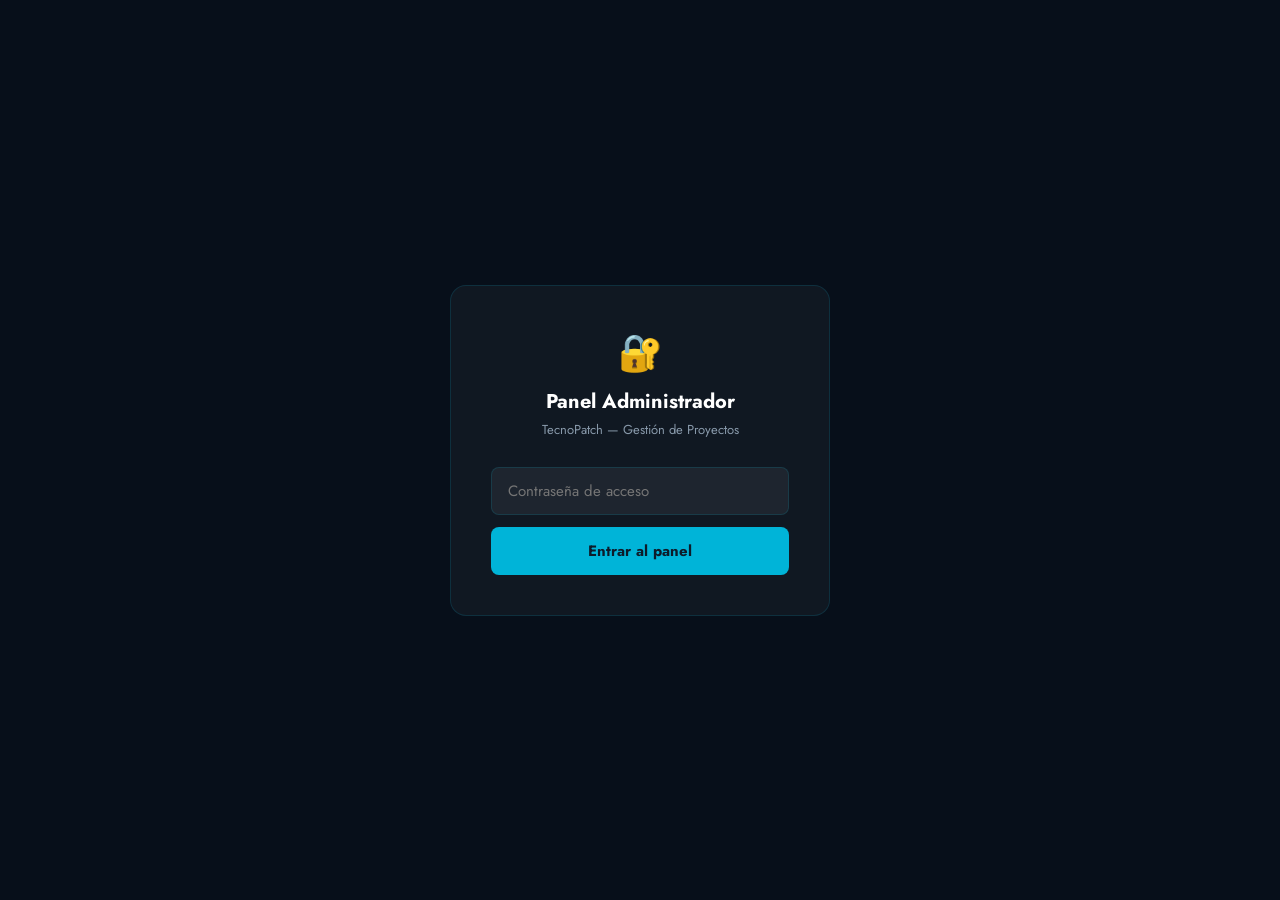
==== admin-proyectos.html @ 9585501c "Actualizacion general: cambios y nuevos archivos en el proyecto" ====
<!DOCTYPE html>
<html lang="es">
<head>
<meta charset="UTF-8">
<meta name="viewport" content="width=device-width, initial-scale=1.0">
<title>Admin Proyectos — TecnoPatch</title>
<link rel="preconnect" href="https://fonts.googleapis.com">
<link href="https://fonts.googleapis.com/css2?family=Jost:wght@300;400;500;600;700&display=swap" rel="stylesheet">
<style>
:root{--navy:#0D1B2A;--navy2:#070f1a;--cian:#00B4D8;--cianl:#90E0EF;--gold:#FFB703;--white:#fff;--muted:#8899aa;--border:rgba(0,180,216,0.15);--card:rgba(255,255,255,0.04);--red:#E63946;--green:#2DC653}
*,*::before,*::after{box-sizing:border-box;margin:0;padding:0}
body{font-family:'Jost',sans-serif;background:var(--navy);color:var(--white);min-height:100vh}
#login-screen{position:fixed;inset:0;z-index:1000;background:var(--navy2);display:flex;align-items:center;justify-content:center}
.login-box{width:100%;max-width:380px;padding:40px;background:var(--card);border:1px solid var(--border);border-radius:16px;text-align:center}
.login-logo{font-size:36px;margin-bottom:8px}
.login-title{font-size:20px;font-weight:700;margin-bottom:4px}
.login-sub{font-size:13px;color:var(--muted);margin-bottom:28px}
.login-input{width:100%;padding:12px 16px;border-radius:8px;background:rgba(255,255,255,0.06);border:1px solid var(--border);color:var(--white);font-size:15px;font-family:'Jost',sans-serif;outline:none;transition:border-color .2s;margin-bottom:12px}
.login-input:focus{border-color:var(--cian)}
.login-btn{width:100%;padding:13px;border-radius:8px;background:var(--cian);color:var(--navy);font-size:15px;font-weight:700;font-family:'Jost',sans-serif;border:none;cursor:pointer;transition:all .2s}
.login-btn:hover{background:var(--cianl)}
.login-error{font-size:12px;color:var(--red);margin-top:8px;display:none}
.admin-header{position:sticky;top:0;z-index:100;display:flex;align-items:center;justify-content:space-between;padding:0 24px;height:60px;background:rgba(13,27,42,0.97);backdrop-filter:blur(20px);border-bottom:1px solid var(--border)}
.admin-logo{display:flex;align-items:center;gap:10px;font-size:15px;font-weight:700}
.admin-badge{padding:3px 10px;border-radius:100px;background:rgba(255,183,3,0.15);border:1px solid rgba(255,183,3,0.3);color:var(--gold);font-size:11px;font-weight:700;letter-spacing:.06em}
.hdr-right{display:flex;align-items:center;gap:10px}
.view-link{display:inline-flex;align-items:center;gap:6px;font-size:13px;color:var(--cian);text-decoration:none;border:1px solid var(--border);padding:7px 14px;border-radius:8px;transition:all .2s}
.view-link:hover{background:rgba(0,180,216,0.08)}
.admin-logout{padding:7px 16px;border-radius:8px;border:1px solid var(--border);background:transparent;color:var(--muted);font-size:13px;font-family:'Jost',sans-serif;cursor:pointer;transition:all .2s}
.admin-logout:hover{border-color:var(--red);color:var(--red)}
.admin-main{max-width:1080px;margin:0 auto;padding:32px 24px}
.tabs{display:flex;gap:4px;margin-bottom:32px;border-bottom:1px solid var(--border);padding-bottom:0}
.tab-btn{padding:10px 22px;border-radius:8px 8px 0 0;border:none;background:transparent;color:var(--muted);font-size:14px;font-weight:500;font-family:'Jost',sans-serif;cursor:pointer;transition:all .2s;border-bottom:2px solid transparent;margin-bottom:-1px}
.tab-btn.active{color:var(--cian);border-bottom-color:var(--cian);background:rgba(0,180,216,0.05)}
.tab-btn:hover:not(.active){color:var(--white)}
.tab-panel{display:none}
.tab-panel.active{display:block}
.sec-title{font-size:11px;font-weight:700;text-transform:uppercase;letter-spacing:.12em;color:var(--cian);display:flex;align-items:center;gap:8px;margin-bottom:16px}
.sec-title::after{content:'';flex:1;height:1px;background:var(--border)}
.form-grid{display:grid;grid-template-columns:1fr 1fr;gap:14px;margin-bottom:20px}
.form-group{display:flex;flex-direction:column;gap:6px}
.form-group.full{grid-column:span 2}
.form-label{font-size:12px;color:var(--muted);font-weight:600;text-transform:uppercase;letter-spacing:.06em}
.form-input,.form-select,.form-textarea{padding:10px 14px;border-radius:8px;background:rgba(255,255,255,0.06);border:1px solid var(--border);color:var(--white);font-size:14px;font-family:'Jost',sans-serif;outline:none;transition:border-color .2s;width:100%}
.form-input:focus,.form-select:focus,.form-textarea:focus{border-color:var(--cian)}
.form-select option{background:var(--navy);color:var(--white)}
.form-textarea{resize:vertical;min-height:80px}
.emoji-picker{display:flex;flex-wrap:wrap;gap:6px;margin-top:4px}
.emoji-opt{width:36px;height:36px;border-radius:8px;border:1px solid var(--border);background:transparent;font-size:18px;cursor:pointer;display:flex;align-items:center;justify-content:center;transition:all .2s}
.emoji-opt:hover,.emoji-opt.selected{border-color:var(--cian);background:rgba(0,180,216,0.1)}
.logo-dropzone{border:2px dashed var(--border);border-radius:12px;padding:20px;text-align:center;cursor:pointer;transition:all .2s;min-height:100px;display:flex;align-items:center;justify-content:center;flex-direction:column;gap:8px}
.logo-dropzone:hover,.logo-dropzone.dragover{border-color:var(--cian);background:rgba(0,180,216,0.05)}
.logo-dropzone img{max-height:60px;max-width:120px;object-fit:contain;border-radius:6px}
.logo-preview-name{font-size:12px;color:var(--muted)}
.photos-dropzone{border:2px dashed var(--border);border-radius:12px;padding:36px 24px;text-align:center;cursor:pointer;transition:all .2s;margin-bottom:16px}
.photos-dropzone:hover,.photos-dropzone.dragover{border-color:var(--cian);background:rgba(0,180,216,0.05)}
.dz-icon{font-size:36px;margin-bottom:10px}
.dz-title{font-size:15px;font-weight:600;margin-bottom:4px}
.dz-sub{font-size:13px;color:var(--muted)}
.dz-btn{display:inline-block;margin-top:12px;padding:8px 20px;border-radius:8px;background:var(--cian);color:var(--navy);font-weight:700;font-size:13px}
.proj-selector{display:grid;grid-template-columns:repeat(auto-fill,minmax(240px,1fr));gap:10px;margin-bottom:24px}
.proj-sel-card{padding:14px 16px;border-radius:10px;background:var(--card);border:1px solid var(--border);display:flex;align-items:center;gap:12px;cursor:pointer;transition:all .2s}
.proj-sel-card:hover{border-color:var(--cian);background:rgba(0,180,216,0.05)}
.proj-sel-card.selected{border-color:var(--cian);background:rgba(0,180,216,0.1)}
.proj-sel-icon{width:36px;height:36px;border-radius:8px;display:flex;align-items:center;justify-content:center;font-size:18px;background:rgba(0,180,216,0.1);flex-shrink:0}
.proj-sel-info{flex:1;min-width:0}
.proj-sel-name{font-size:13px;font-weight:600;white-space:nowrap;overflow:hidden;text-overflow:ellipsis}
.proj-sel-count{font-size:11px;color:var(--muted);margin-top:2px}
.proj-sel-check{width:20px;height:20px;border-radius:50%;border:2px solid var(--border);display:flex;align-items:center;justify-content:center;font-size:11px;color:transparent;transition:all .2s;flex-shrink:0}
.proj-sel-card.selected .proj-sel-check{border-color:var(--cian);background:var(--cian);color:var(--navy)}
.queue-grid{display:grid;grid-template-columns:repeat(auto-fill,minmax(140px,1fr));gap:10px;margin-bottom:16px}
.queue-item{position:relative;border-radius:8px;overflow:hidden;aspect-ratio:4/3;border:1px solid var(--border)}
.queue-item img{width:100%;height:100%;object-fit:cover;display:block}
.queue-rm{position:absolute;top:4px;right:4px;width:22px;height:22px;border-radius:50%;background:rgba(230,57,70,0.85);border:none;color:var(--white);font-size:14px;cursor:pointer;display:flex;align-items:center;justify-content:center;line-height:1}
.queue-cap{position:absolute;bottom:0;left:0;right:0;background:rgba(13,27,42,0.85);padding:4px 6px}
.queue-cap input{width:100%;background:transparent;border:none;color:var(--white);font-size:11px;font-family:'Jost',sans-serif;outline:none}
.action-bar{display:flex;align-items:center;gap:12px;flex-wrap:wrap;padding:14px 18px;border-radius:10px;background:rgba(0,180,216,0.05);border:1px solid var(--border);margin-bottom:32px}
.action-info{flex:1;font-size:13px;color:var(--muted)}
.action-info strong{color:var(--white)}
.btn-save{padding:10px 22px;border-radius:8px;background:var(--cian);color:var(--navy);font-weight:700;font-size:14px;font-family:'Jost',sans-serif;border:none;cursor:pointer;transition:all .2s;display:flex;align-items:center;gap:6px}
.btn-save:hover:not(:disabled){background:var(--cianl);transform:translateY(-1px)}
.btn-save:disabled{opacity:.45;cursor:not-allowed}
.btn-cancel{padding:10px 18px;border-radius:8px;border:1px solid var(--border);color:var(--muted);font-size:13px;font-family:'Jost',sans-serif;background:transparent;cursor:pointer;transition:all .2s}
.btn-cancel:hover{border-color:var(--red);color:var(--red)}
.proj-gallery-block{margin-bottom:40px;padding:20px;border-radius:12px;background:var(--card);border:1px solid var(--border)}
.pgh-header{display:flex;align-items:center;justify-content:space-between;margin-bottom:16px;gap:12px;flex-wrap:wrap}
.pgh-left{display:flex;align-items:center;gap:12px}
.pgh-logo{width:40px;height:40px;border-radius:8px;object-fit:contain;background:rgba(255,255,255,0.06);border:1px solid var(--border);padding:4px}
.pgh-icon{width:40px;height:40px;border-radius:8px;background:rgba(0,180,216,0.1);border:1px solid var(--border);display:flex;align-items:center;justify-content:center;font-size:20px}
.pgh-name{font-size:16px;font-weight:700}
.pgh-meta{font-size:12px;color:var(--muted);margin-top:2px}
.pgh-actions{display:flex;gap:8px;align-items:center}
.btn-del-proj{padding:6px 14px;border-radius:6px;border:1px solid rgba(230,57,70,0.3);background:rgba(230,57,70,0.1);color:#E63946;font-size:12px;cursor:pointer;font-family:'Jost',sans-serif}
/* ════════════════════════════════════════
   DRAG & DROP — SWAP REAL + BADGE NÚMERO
   FIX v2: event delegation + dataTransfer ID
════════════════════════════════════════ */
.pgh-grid{display:grid;grid-template-columns:repeat(auto-fill,minmax(160px,1fr));gap:8px}
.pgh-photo{position:relative;border-radius:8px;overflow:hidden;aspect-ratio:4/3;border:2px solid transparent;cursor:grab;transition:border-color .18s,box-shadow .18s,transform .18s,opacity .18s;background:rgba(0,0,0,0.2);user-select:none;-webkit-user-select:none}
.pgh-photo:active{cursor:grabbing}
.pgh-photo img{width:100%;height:100%;object-fit:cover;display:block;transition:transform .3s,filter .2s;pointer-events:none}
.pgh-photo:hover:not(.dragging) img{transform:scale(1.04)}
.pgh-photo.dragging{opacity:.2;border-color:var(--cian) !important;box-shadow:0 0 0 3px rgba(0,180,216,0.4);transform:scale(0.92) rotate(-1.5deg);cursor:grabbing;z-index:10}
.pgh-photo.swap-target{border-color:var(--gold) !important;box-shadow:0 0 0 3px rgba(255,183,3,0.55),0 8px 28px rgba(0,0,0,0.5);transform:scale(1.07);z-index:5}
.pgh-photo.swap-target img{filter:brightness(0.4)}
.pgh-photo.swap-target::after{content:'⇄';position:absolute;inset:0;display:flex;align-items:center;justify-content:center;font-size:2.4rem;font-weight:900;color:var(--gold);z-index:6;text-shadow:0 2px 10px rgba(0,0,0,0.95);pointer-events:none}
.pgh-order-badge{position:absolute;top:6px;left:6px;z-index:7;min-width:26px;height:26px;padding:0 7px;border-radius:7px;background:rgba(5,12,24,0.9);border:1.5px solid rgba(0,180,216,0.55);color:var(--cian);font-size:13px;font-weight:800;display:flex;align-items:center;justify-content:center;pointer-events:none;backdrop-filter:blur(6px);transition:background .15s,border-color .15s,color .15s,transform .15s}
.pgh-photo.swap-target .pgh-order-badge{background:rgba(255,183,3,0.25);border-color:var(--gold);color:var(--gold);transform:scale(1.15)}
.pgh-photo-overlay{position:absolute;inset:0;background:rgba(13,27,42,0.72);display:flex;align-items:center;justify-content:center;opacity:0;transition:opacity .2s;z-index:4}
.pgh-photo:hover:not(.dragging):not(.swap-target) .pgh-photo-overlay{opacity:1}
.btn-del-ph{padding:5px 12px;border-radius:6px;border:1px solid rgba(230,57,70,0.4);background:rgba(230,57,70,0.15);color:#E63946;font-size:12px;font-weight:600;cursor:pointer;font-family:'Jost',sans-serif}
.orden-save-bar{display:none;align-items:center;gap:10px;flex-wrap:wrap;margin-top:12px;padding:10px 16px;border-radius:9px;background:rgba(255,183,3,0.07);border:1px solid rgba(255,183,3,0.3);font-size:13px;color:var(--gold);animation:slideUp .25s ease}
@keyframes slideUp{from{opacity:0;transform:translateY(6px)}to{opacity:1;transform:none}}
.orden-save-bar.visible{display:flex}
.btn-guardar-orden{padding:7px 18px;border-radius:7px;background:var(--gold);color:var(--navy);font-weight:700;font-size:13px;font-family:'Jost',sans-serif;border:none;cursor:pointer;transition:all .2s;display:flex;align-items:center;gap:6px;white-space:nowrap}
.btn-guardar-orden:hover:not(:disabled){background:#e0a800;transform:translateY(-1px);box-shadow:0 4px 14px rgba(255,183,3,0.35)}
.btn-guardar-orden:disabled{opacity:.5;cursor:not-allowed}
.btn-descartar-orden{padding:7px 14px;border-radius:7px;border:1px solid rgba(255,183,3,0.3);background:transparent;color:var(--gold);font-size:12px;font-family:'Jost',sans-serif;cursor:pointer;transition:all .2s;white-space:nowrap}
.btn-descartar-orden:hover{border-color:var(--gold);background:rgba(255,183,3,0.08)}
.pgh-empty{font-size:13px;color:var(--muted);padding:20px;text-align:center;border:1px dashed var(--border);border-radius:8px}
.btn-new-proj{display:flex;align-items:center;gap:8px;padding:10px 20px;border-radius:8px;border:1px dashed var(--border);background:transparent;color:var(--muted);font-size:13px;font-family:'Jost',sans-serif;cursor:pointer;transition:all .2s;margin-bottom:24px}
.btn-new-proj:hover{border-color:var(--cian);color:var(--cian)}
.loading-mini{display:inline-block;width:16px;height:16px;border:2px solid rgba(255,255,255,0.3);border-top-color:var(--navy);border-radius:50%;animation:spin 0.8s linear infinite}
@keyframes spin{to{transform:rotate(360deg)}}
.toast{position:fixed;bottom:24px;right:24px;z-index:999;padding:12px 20px;border-radius:10px;font-size:14px;font-weight:600;background:var(--green);color:var(--navy);transform:translateY(80px);opacity:0;transition:all .3s;pointer-events:none}
.toast.show{transform:translateY(0);opacity:1}
.toast.error{background:var(--red);color:var(--white)}
.upload-progress{margin-top:8px;display:none}
.progress-bar{height:4px;border-radius:2px;background:var(--border);overflow:hidden;margin-bottom:4px}
.progress-fill{height:100%;background:var(--cian);border-radius:2px;transition:width .3s}
.progress-label{font-size:11px;color:var(--muted)}
@media(max-width:768px){.admin-main{padding:20px 16px}.form-grid{grid-template-columns:1fr}.form-group.full{grid-column:span 1}.pgh-grid{grid-template-columns:repeat(auto-fill,minmax(130px,1fr))}}
body,
button,
input,
textarea,
select,
.login-input,
.login-btn,
.admin-logout,
.tab-btn,
.form-input,
.form-select,
.form-textarea,
.queue-cap input,
.btn-save,
.btn-cancel,
.btn-del-proj,
.btn-del-ph,
.btn-guardar-orden,
.btn-descartar-orden,
.btn-new-proj {
  font-family:'Jost',sans-serif;
}
</style>
</head>
<body>

<div id="login-screen">
  <div class="login-box">
    <div class="login-logo">🔐</div>
    <div class="login-title">Panel Administrador</div>
    <div class="login-sub">TecnoPatch — Gestión de Proyectos</div>
    <input type="password" class="login-input" id="pwd-input" placeholder="Contraseña de acceso" autocomplete="off">
    <button class="login-btn" onclick="checkLogin()">Entrar al panel</button>
    <div class="login-error" id="login-error">Contraseña incorrecta</div>
  </div>
</div>

<header class="admin-header" id="admin-header" style="display:none">
  <div class="admin-logo">
    <span>⚙️</span><span>Admin TecnoPatch</span>
    <span class="admin-badge">PRIVADO</span>
  </div>
  <div class="hdr-right">
    <a href="proyectos.html" target="_blank" class="view-link">
      <svg width="13" height="13" viewBox="0 0 24 24" fill="none" stroke="currentColor" stroke-width="2"><path d="M18 13v6a2 2 0 01-2 2H5a2 2 0 01-2-2V8a2 2 0 012-2h6"/><polyline points="15 3 21 3 21 9"/><line x1="10" y1="14" x2="21" y2="3"/></svg>
      Ver página pública
    </a>
    <button class="admin-logout" onclick="logout()">Salir</button>
  </div>
</header>

<main class="admin-main" id="admin-main" style="display:none">
  <div class="tabs">
    <button class="tab-btn active" onclick="switchTab('subir')">📸 Subir fotos</button>
    <button class="tab-btn" onclick="switchTab('proyectos')">🏗️ Gestionar proyectos</button>
    <button class="tab-btn" onclick="switchTab('nuevo')">➕ Nuevo proyecto</button>
  </div>

  <div class="tab-panel active" id="tab-subir">
    <div class="sec-title">1 — Selecciona el proyecto</div>
    <div class="proj-selector" id="proj-selector-upload"></div>
    <div class="sec-title">2 — Arrastra o selecciona las fotos</div>
    <div class="photos-dropzone" id="photos-dz" onclick="document.getElementById('photos-input').click()">
      <div class="dz-icon">📷</div>
      <div class="dz-title">Arrastra las fotos aquí</div>
      <div class="dz-sub">JPG, PNG, WEBP — puedes seleccionar varias a la vez</div>
      <span class="dz-btn">Seleccionar fotos</span>
    </div>
    <input type="file" id="photos-input" multiple accept="image/*" style="display:none">
    <div id="queue-wrap" style="display:none">
      <div class="sec-title">3 — Vista previa y captions (opcional)</div>
      <div class="queue-grid" id="queue-grid"></div>
      <div class="action-bar">
        <div class="action-info" id="action-info">Selecciona un proyecto arriba</div>
        <button class="btn-cancel" onclick="clearQueue()">Limpiar</button>
        <button class="btn-save" id="btn-upload" onclick="uploadPhotos()" disabled>
          <svg width="14" height="14" viewBox="0 0 24 24" fill="none" stroke="currentColor" stroke-width="2.5"><path d="M21 15v4a2 2 0 01-2 2H5a2 2 0 01-2-2v-4"/><polyline points="17 8 12 3 7 8"/><line x1="12" y1="3" x2="12" y2="15"/></svg>
          Subir al proyecto
        </button>
      </div>
      <div class="upload-progress" id="upload-progress">
        <div class="progress-bar"><div class="progress-fill" id="progress-fill" style="width:0%"></div></div>
        <div class="progress-label" id="progress-label">Subiendo...</div>
      </div>
    </div>
  </div>

  <div class="tab-panel" id="tab-proyectos">
    <div id="gallery-admin"><div style="color:var(--muted);text-align:center;padding:40px">Cargando proyectos...</div></div>
  </div>

  <div class="tab-panel" id="tab-nuevo">
    <div class="sec-title">Datos del proyecto</div>
    <div class="form-grid">
      <div class="form-group full">
        <label class="form-label">Nombre del proyecto *</label>
        <input type="text" class="form-input" id="np-name" placeholder="Ej: Corporativo Las Fuentes">
      </div>
      <div class="form-group">
        <label class="form-label">Ubicación</label>
        <input type="text" class="form-input" id="np-location" placeholder="Ej: Zapopan, Jalisco">
      </div>
      <div class="form-group">
        <label class="form-label">Tipo de servicio</label>
        <input type="text" class="form-input" id="np-type" placeholder="Ej: CCTV + Cableado Cat6">
      </div>
      <div class="form-group">
        <label class="form-label">Año</label>
        <input type="text" class="form-input" id="np-year" placeholder="2025">
      </div>
      <div class="form-group">
        <label class="form-label">Categoría (para filtros)</label>
        <select class="form-select" id="np-category">
          <option value="corporativo">Corporativo</option>
          <option value="residencial">Residencial</option>
          <option value="cctv">CCTV</option>
          <option value="cableado">Cableado</option>
          <option value="acceso">Control de Acceso</option>
          <option value="voip">Telefonía IP</option>
          <option value="wifi">WiFi / Redes</option>
        </select>
      </div>
      <div class="form-group full">
        <label class="form-label">Descripción</label>
        <textarea class="form-textarea" id="np-description" placeholder="Breve descripción del proyecto realizado..."></textarea>
      </div>
      <div class="form-group">
        <label class="form-label">Ícono (si no hay logo)</label>
        <div class="emoji-picker" id="emoji-picker">
          <button class="emoji-opt selected" data-emoji="🏢">🏢</button>
          <button class="emoji-opt" data-emoji="🏠">🏠</button>
          <button class="emoji-opt" data-emoji="🏭">🏭</button>
          <button class="emoji-opt" data-emoji="✈️">✈️</button>
          <button class="emoji-opt" data-emoji="🏥">🏥</button>
          <button class="emoji-opt" data-emoji="🏫">🏫</button>
          <button class="emoji-opt" data-emoji="🏪">🏪</button>
          <button class="emoji-opt" data-emoji="🏗️">🏗️</button>
          <button class="emoji-opt" data-emoji="🔒">🔒</button>
          <button class="emoji-opt" data-emoji="📡">📡</button>
          <button class="emoji-opt" data-emoji="🌐">🌐</button>
          <button class="emoji-opt" data-emoji="🚗">🚗</button>
        </div>
      </div>
      <div class="form-group">
        <label class="form-label">Logo del cliente</label>
        <div class="logo-dropzone" id="logo-dz" onclick="document.getElementById('logo-input').click()">
          <span style="font-size:24px">🖼️</span>
          <span style="font-size:13px;color:var(--muted)">Arrastra el logo o haz clic</span>
          <span style="font-size:11px;color:var(--muted)">PNG, JPG, SVG — fondo transparente ideal</span>
        </div>
        <input type="file" id="logo-input" accept="image/*" style="display:none">
      </div>
    </div>
    <div style="display:flex;gap:10px">
      <button class="btn-save" id="btn-create-proj" onclick="createProject()">
        <svg width="14" height="14" viewBox="0 0 24 24" fill="none" stroke="currentColor" stroke-width="2.5"><line x1="12" y1="5" x2="12" y2="19"/><line x1="5" y1="12" x2="19" y2="12"/></svg>
        Crear proyecto
      </button>
      <button class="btn-cancel" onclick="resetNewProjForm()">Limpiar</button>
    </div>
  </div>
</main>

<div class="toast" id="toast"></div>

<script>
const PASSWORD='TecnoPatch2026';
const SB_URL='https://lyfgbajkxzvhooerptcy.supabase.co';
const SB_KEY='eyJhbGciOiJIUzI1NiIsInR5cCI6IkpXVCJ9.eyJpc3MiOiJzdXBhYmFzZSIsInJlZiI6Imx5ZmdiYWpreHp2aG9vZXJwdGN5Iiwicm9sZSI6ImFub24iLCJpYXQiOjE3NzU1MTM2NDYsImV4cCI6MjA5MTA4OTY0Nn0.uiYkalrrxhfYT29jDFSiAKhUWiL-UwLelEkCbO05nmc';
const hdr={'apikey':SB_KEY,'Authorization':'Bearer '+SB_KEY,'Content-Type':'application/json'};

let projects=[],photos=[],queue=[],logoFile=null,selectedEmoji='🏢',selectedUploadProjId=null;

// ── LOGIN ────────────────────────────────────────────────────
window.checkLogin=function(){
  const v=document.getElementById('pwd-input').value;
  if(v===PASSWORD){sessionStorage.setItem('tp_admin','1');showAdmin();}
  else{document.getElementById('login-error').style.display='block';document.getElementById('pwd-input').value='';document.getElementById('pwd-input').focus();}
};
document.getElementById('pwd-input').addEventListener('keydown',e=>{if(e.key==='Enter')window.checkLogin();});
window.logout=function(){sessionStorage.removeItem('tp_admin');location.reload();};
function showAdmin(){
  document.getElementById('login-screen').style.display='none';
  document.getElementById('admin-header').style.display='flex';
  document.getElementById('admin-main').style.display='block';
  loadAll();
}
if(sessionStorage.getItem('tp_admin')==='1')showAdmin();

// ── TABS ─────────────────────────────────────────────────────
window.switchTab=function(tab){
  document.querySelectorAll('.tab-btn').forEach((b,i)=>b.classList.toggle('active',['subir','proyectos','nuevo'][i]===tab));
  document.querySelectorAll('.tab-panel').forEach((p,i)=>p.classList.toggle('active',['tab-subir','tab-proyectos','tab-nuevo'][i]==='tab-'+tab));
  if(tab==='proyectos')renderGalleryAdmin();
};

// ── CARGA ────────────────────────────────────────────────────
async function loadAll(){
  try{
    const[pr,ph]=await Promise.all([
      fetch(`${SB_URL}/rest/v1/projects?select=*&order=orden.asc,created_at.asc`,{headers:hdr}),
      fetch(`${SB_URL}/rest/v1/project_photos?select=*&order=orden.asc,created_at.asc`,{headers:hdr})
    ]);
    projects=await pr.json(); photos=await ph.json();
    if(!Array.isArray(projects))projects=[];
    if(!Array.isArray(photos))photos=[];
    renderProjSelector();renderGalleryAdmin();
  }catch(e){showToast('Error conectando con Supabase',true);}
}

// ── SELECTOR ─────────────────────────────────────────────────
function renderProjSelector(){
  const sel=document.getElementById('proj-selector-upload');
  sel.innerHTML='';
  if(!projects.length){sel.innerHTML='<p style="color:var(--muted);font-size:13px">No hay proyectos. Crea uno en "Nuevo proyecto".</p>';return;}
  projects.forEach(p=>{
    const count=photos.filter(ph=>ph.project_id===p.id).length;
    const card=document.createElement('div');
    card.className='proj-sel-card'+(selectedUploadProjId===p.id?' selected':'');
    card.innerHTML=`<div class="proj-sel-icon">${p.icon||'🏢'}</div><div class="proj-sel-info"><div class="proj-sel-name">${p.name}</div><div class="proj-sel-count">${count} foto${count!==1?'s':''}</div></div><div class="proj-sel-check">✓</div>`;
    card.onclick=()=>{selectedUploadProjId=p.id;renderProjSelector();updateActionBar();};
    sel.appendChild(card);
  });
}
function updateActionBar(){
  const info=document.getElementById('action-info'),btn=document.getElementById('btn-upload');
  const proj=projects.find(p=>p.id===selectedUploadProjId);
  if(proj&&queue.length){info.innerHTML=`<strong>${queue.length} foto${queue.length>1?'s':''}</strong> listas → <strong>${proj.name}</strong>`;btn.disabled=false;}
  else if(!proj){info.innerHTML='Selecciona un proyecto arriba';btn.disabled=true;}
  else{info.innerHTML='Arrastra o selecciona las fotos para subir';btn.disabled=true;}
}

// ── DROPZONE FOTOS ───────────────────────────────────────────
const photosDz=document.getElementById('photos-dz'),photosInput=document.getElementById('photos-input');
photosDz.addEventListener('dragover',e=>{e.preventDefault();photosDz.classList.add('dragover');});
photosDz.addEventListener('dragleave',()=>photosDz.classList.remove('dragover'));
photosDz.addEventListener('drop',e=>{e.preventDefault();photosDz.classList.remove('dragover');handlePhotoFiles(e.dataTransfer.files);});
photosInput.addEventListener('change',e=>handlePhotoFiles(e.target.files));
function handlePhotoFiles(files){
  Array.from(files).filter(f=>f.type.startsWith('image/')).forEach(file=>{
    const r=new FileReader();
    r.onload=e=>{queue.push({file,preview:e.target.result,caption:''});renderQueue();updateActionBar();};
    r.readAsDataURL(file);
  });
}
function renderQueue(){
  const wrap=document.getElementById('queue-wrap'),grid=document.getElementById('queue-grid');
  if(!queue.length){wrap.style.display='none';return;}
  wrap.style.display='block';grid.innerHTML='';
  queue.forEach((item,i)=>{
    const div=document.createElement('div');div.className='queue-item';
    div.innerHTML=`<img src="${item.preview}" alt=""><button class="queue-rm" onclick="removeQueue(${i})">×</button><div class="queue-cap"><input type="text" placeholder="Caption (opcional)" value="${item.caption}" oninput="queue[${i}].caption=this.value"></div>`;
    grid.appendChild(div);
  });
}
window.removeQueue=function(i){queue.splice(i,1);renderQueue();updateActionBar();};
window.clearQueue=function(){queue=[];photosInput.value='';renderQueue();updateActionBar();};

// ── SUBIR FOTOS ──────────────────────────────────────────────
window.uploadPhotos=async function(){
  if(!selectedUploadProjId||!queue.length)return;
  const btn=document.getElementById('btn-upload'),progress=document.getElementById('upload-progress'),
        fill=document.getElementById('progress-fill'),label=document.getElementById('progress-label');
  btn.disabled=true;progress.style.display='block';
  const existingCount=photos.filter(p=>p.project_id===selectedUploadProjId).length;
  let done=0;
  for(const item of queue){
    const ext=item.file.name.split('.').pop();
    const path=`${selectedUploadProjId}/${Date.now()}-${Math.random().toString(36).slice(2)}.${ext}`;
    const upRes=await fetch(`${SB_URL}/storage/v1/object/project-photos/${path}`,{
      method:'POST',headers:{'apikey':SB_KEY,'Authorization':'Bearer '+SB_KEY,'Content-Type':item.file.type},body:item.file
    });
    if(!upRes.ok){showToast('Error subiendo '+item.file.name,true);continue;}
    await fetch(`${SB_URL}/rest/v1/project_photos`,{
      method:'POST',headers:{...hdr,'Prefer':'return=minimal'},
      body:JSON.stringify({project_id:selectedUploadProjId,url:`${SB_URL}/storage/v1/object/public/project-photos/${path}`,caption:item.caption,orden:existingCount+done})
    });
    done++;fill.style.width=Math.round((done/queue.length)*100)+'%';label.textContent=`Subiendo ${done} de ${queue.length}...`;
  }
  showToast(`✅ ${done} foto${done>1?'s':''} subidas`);
  window.clearQueue();progress.style.display='none';fill.style.width='0%';btn.disabled=false;
  await loadAll();
};

// ── DROPZONE LOGO ────────────────────────────────────────────
const logoDz=document.getElementById('logo-dz'),logoInput=document.getElementById('logo-input');
logoDz.addEventListener('dragover',e=>{e.preventDefault();logoDz.classList.add('dragover');});
logoDz.addEventListener('dragleave',()=>logoDz.classList.remove('dragover'));
logoDz.addEventListener('drop',e=>{e.preventDefault();logoDz.classList.remove('dragover');handleLogoFile(e.dataTransfer.files[0]);});
logoInput.addEventListener('change',e=>handleLogoFile(e.target.files[0]));
function handleLogoFile(file){
  if(!file||!file.type.startsWith('image/'))return;
  logoFile=file;const r=new FileReader();
  r.onload=e=>{logoDz.innerHTML=`<img src="${e.target.result}" alt="Logo"><div class="logo-preview-name">${file.name}</div>`;};
  r.readAsDataURL(file);
}

// ── EMOJI ────────────────────────────────────────────────────
document.querySelectorAll('.emoji-opt').forEach(btn=>{
  btn.addEventListener('click',()=>{document.querySelectorAll('.emoji-opt').forEach(b=>b.classList.remove('selected'));btn.classList.add('selected');selectedEmoji=btn.dataset.emoji;});
});

// ── CREAR PROYECTO ───────────────────────────────────────────
window.createProject=async function(){
  const name=document.getElementById('np-name').value.trim();
  if(!name){document.getElementById('np-name').focus();showToast('El nombre es requerido',true);return;}
  const btn=document.getElementById('btn-create-proj');
  btn.disabled=true;btn.innerHTML='<span class="loading-mini"></span> Creando...';
  let logoUrl=null;
  if(logoFile){
    const ext=logoFile.name.split('.').pop(),path=`logos/${Date.now()}.${ext}`;
    const up=await fetch(`${SB_URL}/storage/v1/object/project-logos/${path}`,{method:'POST',headers:{'apikey':SB_KEY,'Authorization':'Bearer '+SB_KEY,'Content-Type':logoFile.type},body:logoFile});
    if(up.ok)logoUrl=`${SB_URL}/storage/v1/object/public/project-logos/${path}`;
  }
  const res=await fetch(`${SB_URL}/rest/v1/projects`,{method:'POST',headers:{...hdr,'Prefer':'return=representation'},body:JSON.stringify({
    name,location:document.getElementById('np-location').value.trim(),type:document.getElementById('np-type').value.trim(),
    year:document.getElementById('np-year').value.trim()||new Date().getFullYear().toString(),
    category:document.getElementById('np-category').value,description:document.getElementById('np-description').value.trim(),
    icon:selectedEmoji,logo_url:logoUrl,orden:projects.length
  })});
  btn.disabled=false;btn.innerHTML=`<svg width="14" height="14" viewBox="0 0 24 24" fill="none" stroke="currentColor" stroke-width="2.5"><line x1="12" y1="5" x2="12" y2="19"/><line x1="5" y1="12" x2="19" y2="12"/></svg> Crear proyecto`;
  if(res.ok){showToast(`✅ Proyecto "${name}" creado`);window.resetNewProjForm();await loadAll();window.switchTab('subir');}
  else showToast('Error al crear el proyecto',true);
};
window.resetNewProjForm=function(){
  ['np-name','np-location','np-type','np-year','np-description'].forEach(id=>document.getElementById(id).value='');
  logoFile=null;logoDz.innerHTML=`<span style="font-size:24px">🖼️</span><span style="font-size:13px;color:var(--muted)">Arrastra el logo o haz clic</span><span style="font-size:11px;color:var(--muted)">PNG, JPG, SVG — fondo transparente ideal</span>`;
  document.querySelectorAll('.emoji-opt').forEach((b,i)=>b.classList.toggle('selected',i===0));selectedEmoji='🏢';
};

// ── GALERÍA ADMIN ────────────────────────────────────────────
function renderGalleryAdmin(){
  const container=document.getElementById('gallery-admin');
  if(!projects.length){container.innerHTML='<div style="text-align:center;padding:48px;color:var(--muted)">No hay proyectos. Crea el primero en "Nuevo proyecto".</div>';return;}
  container.innerHTML='';
  const addBtn=document.createElement('button');addBtn.className='btn-new-proj';addBtn.innerHTML='📸 Subir más fotos';addBtn.onclick=()=>window.switchTab('subir');
  container.appendChild(addBtn);
  projects.forEach(proj=>{
    const projPhotos=photos.filter(ph=>ph.project_id===proj.id).sort((a,b)=>(a.orden??0)-(b.orden??0));
    const block=document.createElement('div');block.className='proj-gallery-block';
    const logoHTML=proj.logo_url?`<img src="${proj.logo_url}" alt="${proj.name}" class="pgh-logo">`:`<div class="pgh-icon">${proj.icon||'🏢'}</div>`;
    block.innerHTML=`
      <div class="pgh-header">
        <div class="pgh-left">${logoHTML}<div><div class="pgh-name">${proj.name}</div><div class="pgh-meta">${projPhotos.length} foto${projPhotos.length!==1?'s':''} · ${proj.location||''} · ${proj.year||''}</div></div></div>
        <div class="pgh-actions">
          <div style="display:flex;gap:4px">
            <button class="btn-del-proj" style="border:1px solid var(--border);background:transparent;color:var(--muted)" onclick="moveProject('${proj.id}',-1)" title="Subir">↑</button>
            <button class="btn-del-proj" style="border:1px solid var(--border);background:transparent;color:var(--muted)" onclick="moveProject('${proj.id}',1)" title="Bajar">↓</button>
          </div>
          <button class="btn-del-proj" onclick="deleteProject('${proj.id}','${proj.name.replace(/'/g,"\\'")}')">🗑 Eliminar</button>
        </div>
      </div>
      <div class="pgh-grid" id="pgh-${proj.id}"></div>
      <div class="orden-save-bar" id="osb-${proj.id}">
        <span>⚠️ Orden modificado —</span>
        <button class="btn-guardar-orden" onclick="guardarOrden('${proj.id}')">💾 Guardar orden</button>
        <button class="btn-descartar-orden" onclick="descartarOrden('${proj.id}')">Descartar</button>
      </div>`;
    container.appendChild(block);
    const grid=block.querySelector(`#pgh-${proj.id}`);
    if(!projPhotos.length){
      grid.innerHTML='<div class="pgh-empty">Sin fotos aún. Ve a "Subir fotos".</div>';
    } else {
      projPhotos.forEach((photo,idx)=>{
        const item=document.createElement('div');
        item.className='pgh-photo';item.dataset.photoId=photo.id;item.draggable=true;
        item.innerHTML=`<img src="${photo.url}" alt="${photo.caption||''}"><div class="pgh-order-badge">${idx+1}</div><div class="pgh-photo-overlay"><button class="btn-del-ph" onclick="deletePhoto('${photo.id}','${proj.id}')">🗑 Quitar</button></div>`;
        grid.appendChild(item);
      });
      initDragDrop(grid,proj.id);
    }
  });
}

// ══════════════════════════════════════════════════════════════
//  DRAG & DROP v2 — SWAP REAL
//
//  Problema del código anterior:
//  1. addEventListener en cada item → dragend limpia la ref ANTES
//     de que drop la use (race condition Chrome/Firefox)
//  2. insertBefore condicional = desplazamiento, no swap
//
//  Solución:
//  1. Event delegation EN EL GRID — todos los eventos en un solo listener
//  2. ID guardado en dataTransfer (string, siempre disponible en drop)
//  3. Swap real: guardar nextSibling de AMBOS antes de mover ninguno
// ══════════════════════════════════════════════════════════════
function initDragDrop(grid, projId) {

  grid.addEventListener('dragstart', e => {
    const card = e.target.closest('.pgh-photo');
    if (!card) return;
    // Guardar ID como string en dataTransfer — inmune a race conditions
    e.dataTransfer.setData('text/plain', card.dataset.photoId);
    e.dataTransfer.effectAllowed = 'move';
    // rAF para que el navegador tome el snapshot antes de .dragging
    requestAnimationFrame(() => card.classList.add('dragging'));
  });

  grid.addEventListener('dragend', e => {
    const card = e.target.closest('.pgh-photo');
    if (card) card.classList.remove('dragging');
    grid.querySelectorAll('.swap-target').forEach(el => el.classList.remove('swap-target'));
  });

  grid.addEventListener('dragover', e => {
    e.preventDefault();
    e.dataTransfer.dropEffect = 'move';
    const target = e.target.closest('.pgh-photo');
    if (!target) return;
    const srcId = e.dataTransfer.getData('text/plain');
    if (target.dataset.photoId === srcId) return;
    // Resaltar solo el target actual, quitar del resto
    grid.querySelectorAll('.pgh-photo').forEach(el =>
      el.classList.toggle('swap-target', el === target && !el.classList.contains('dragging'))
    );
  });

  grid.addEventListener('dragleave', e => {
    // Quitar resaltado solo si el mouse abandonó el grid completo
    if (!grid.contains(e.relatedTarget)) {
      grid.querySelectorAll('.swap-target').forEach(el => el.classList.remove('swap-target'));
    }
  });

  grid.addEventListener('drop', e => {
    e.preventDefault();
    // Recuperar origen por ID — no por referencia (evita el bug)
    const srcId  = e.dataTransfer.getData('text/plain');
    const target = e.target.closest('.pgh-photo');
    if (!target || target.dataset.photoId === srcId) return;

    const srcEl = grid.querySelector(`[data-photo-id="${srcId}"]`);
    if (!srcEl || srcEl === target) return;

    // ── SWAP REAL ─────────────────────────────────────────────
    // Guardamos los nextSibling ANTES de mover NINGUNO de los dos
    // Si A está justo antes de B: A.nextSibling === B → usamos A para no crear un ciclo
    const afterSrc = srcEl.nextSibling === target ? srcEl    : srcEl.nextSibling;
    const afterTgt = target.nextSibling === srcEl  ? target   : target.nextSibling;

    grid.insertBefore(srcEl, afterTgt);   // src va donde estaba target
    grid.insertBefore(target, afterSrc);  // target va donde estaba src
    // ──────────────────────────────────────────────────────────

    // Limpiar estados CSS
    target.classList.remove('swap-target');
    srcEl.classList.remove('dragging');

    // Actualizar todos los badges numéricos
    grid.querySelectorAll('.pgh-photo').forEach((el, i) => {
      const badge = el.querySelector('.pgh-order-badge');
      if (badge) badge.textContent = i + 1;
    });

    // Flash de confirmación en ambas tarjetas
    [srcEl, target].forEach(el => {
      el.style.transition = 'transform .2s, box-shadow .2s';
      el.style.transform  = 'scale(1.05)';
      el.style.boxShadow  = '0 0 0 2px var(--cian)';
      setTimeout(() => {
        el.style.transform = '';
        el.style.boxShadow = '';
        setTimeout(() => { el.style.transition = ''; }, 210);
      }, 210);
    });

    // Mostrar barra "Guardar orden"
    const bar = document.getElementById('osb-' + projId);
    if (bar) bar.classList.add('visible');
  });
}

// ── GUARDAR ORDEN (paralelo, no secuencial) ──────────────────
window.guardarOrden = async function(projId) {
  const grid=document.getElementById('pgh-'+projId);
  const items=[...grid.querySelectorAll('.pgh-photo')];
  const btn=document.querySelector(`#osb-${projId} .btn-guardar-orden`);
  btn.disabled=true;btn.innerHTML='<span class="loading-mini"></span> Guardando...';
  await Promise.all(items.map((el,i)=>
    fetch(`${SB_URL}/rest/v1/project_photos?id=eq.${el.dataset.photoId}`,{method:'PATCH',headers:hdr,body:JSON.stringify({orden:i})})
  ));
  showToast('✅ Orden guardado correctamente');
  document.getElementById('osb-'+projId).classList.remove('visible');
  btn.disabled=false;btn.innerHTML='💾 Guardar orden';
  await loadAll();
};

window.descartarOrden=async function(projId){
  document.getElementById('osb-'+projId).classList.remove('visible');
  await loadAll();
};

// ── ELIMINAR FOTO ────────────────────────────────────────────
window.deletePhoto=async function(photoId,projId){
  if(!confirm('¿Eliminar esta foto?'))return;
  const res=await fetch(`${SB_URL}/rest/v1/project_photos?id=eq.${photoId}`,{method:'DELETE',headers:hdr});
  if(res.ok){photos=photos.filter(p=>p.id!==photoId);showToast('Foto eliminada');renderGalleryAdmin();renderProjSelector();}
  else showToast('Error al eliminar',true);
};

// ── ELIMINAR PROYECTO ────────────────────────────────────────
window.deleteProject=async function(projId,projName){
  if(!confirm(`¿Eliminar "${projName}" y todas sus fotos?`))return;
  const res=await fetch(`${SB_URL}/rest/v1/projects?id=eq.${projId}`,{method:'DELETE',headers:hdr});
  if(res.ok){showToast(`Proyecto "${projName}" eliminado`);await loadAll();}
  else showToast('Error al eliminar',true);
};

// ── REORDENAR PROYECTOS ──────────────────────────────────────
window.moveProject=async function(projId,dir){
  const idx=projects.findIndex(p=>p.id===projId),newIdx=idx+dir;
  if(newIdx<0||newIdx>=projects.length)return;
  const a=projects[idx],b=projects[newIdx];
  await Promise.all([
    fetch(`${SB_URL}/rest/v1/projects?id=eq.${a.id}`,{method:'PATCH',headers:hdr,body:JSON.stringify({orden:b.orden??newIdx})}),
    fetch(`${SB_URL}/rest/v1/projects?id=eq.${b.id}`,{method:'PATCH',headers:hdr,body:JSON.stringify({orden:a.orden??idx})})
  ]);
  await loadAll();renderGalleryAdmin();
};

// ── TOAST ────────────────────────────────────────────────────
function showToast(msg,isError=false){
  const t=document.getElementById('toast');
  t.textContent=msg;t.className='toast'+(isError?' error':'');
  t.classList.add('show');setTimeout(()=>t.classList.remove('show'),3200);
}
</script>
</body>
</html>
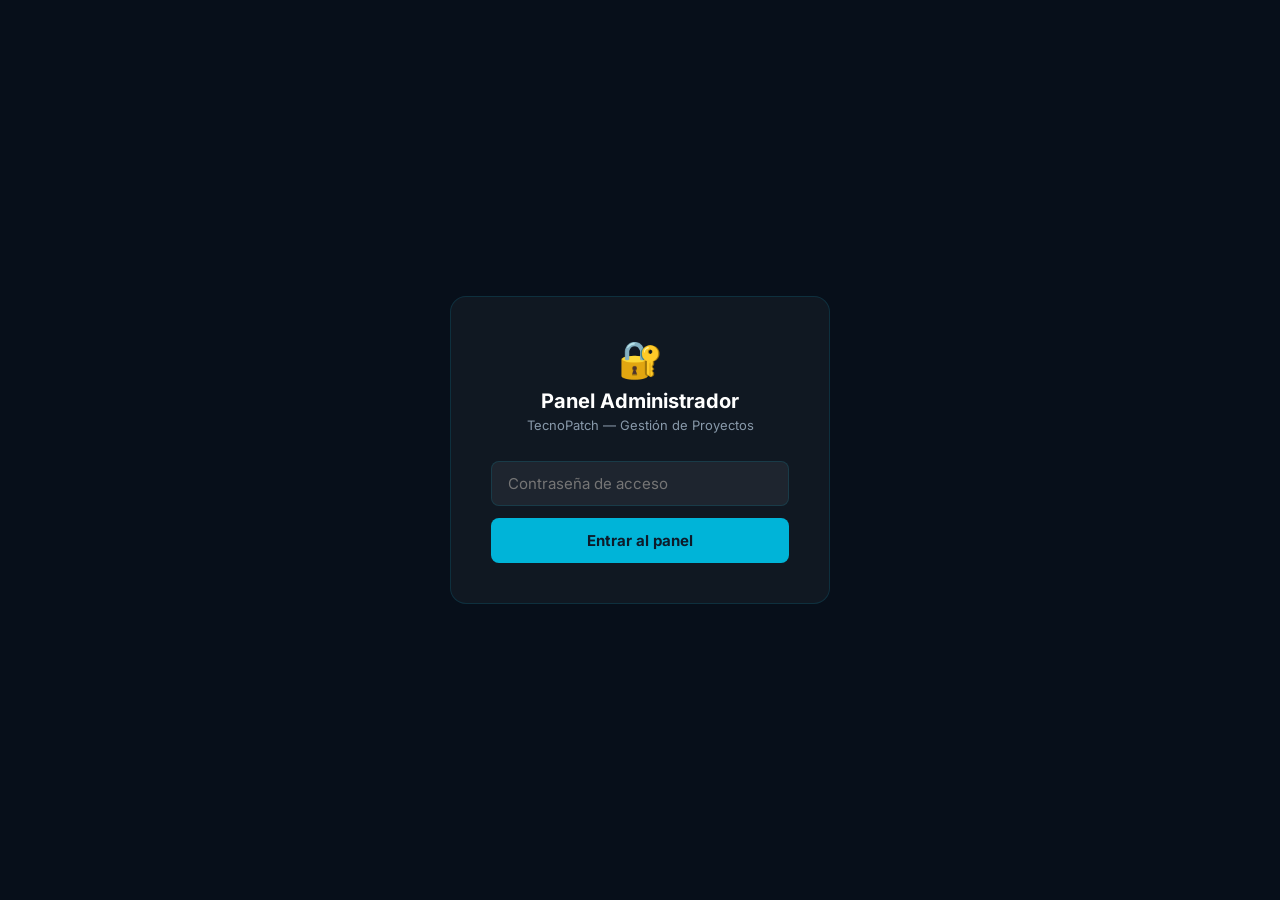
==== commit a8e5f900: "Proyectos y tipografía" ====
--- a/admin-proyectos.html
+++ b/admin-proyectos.html
@@ -4,20 +4,19 @@
 <meta charset="UTF-8">
 <meta name="viewport" content="width=device-width, initial-scale=1.0">
 <title>Admin Proyectos — TecnoPatch</title>
-<link rel="preconnect" href="https://fonts.googleapis.com">
-<link href="https://fonts.googleapis.com/css2?family=Jost:wght@300;400;500;600;700&display=swap" rel="stylesheet">
+<link rel="stylesheet" href="css/fonts.css">
 <style>
 :root{--navy:#0D1B2A;--navy2:#070f1a;--cian:#00B4D8;--cianl:#90E0EF;--gold:#FFB703;--white:#fff;--muted:#8899aa;--border:rgba(0,180,216,0.15);--card:rgba(255,255,255,0.04);--red:#E63946;--green:#2DC653}
 *,*::before,*::after{box-sizing:border-box;margin:0;padding:0}
-body{font-family:'Jost',sans-serif;background:var(--navy);color:var(--white);min-height:100vh}
+body{font-family:'Inter',system-ui,sans-serif;background:var(--navy);color:var(--white);min-height:100vh}
 #login-screen{position:fixed;inset:0;z-index:1000;background:var(--navy2);display:flex;align-items:center;justify-content:center}
 .login-box{width:100%;max-width:380px;padding:40px;background:var(--card);border:1px solid var(--border);border-radius:16px;text-align:center}
 .login-logo{font-size:36px;margin-bottom:8px}
 .login-title{font-size:20px;font-weight:700;margin-bottom:4px}
 .login-sub{font-size:13px;color:var(--muted);margin-bottom:28px}
-.login-input{width:100%;padding:12px 16px;border-radius:8px;background:rgba(255,255,255,0.06);border:1px solid var(--border);color:var(--white);font-size:15px;font-family:'Jost',sans-serif;outline:none;transition:border-color .2s;margin-bottom:12px}
+.login-input{width:100%;padding:12px 16px;border-radius:8px;background:rgba(255,255,255,0.06);border:1px solid var(--border);color:var(--white);font-size:15px;font-family:'Inter',system-ui,sans-serif;outline:none;transition:border-color .2s;margin-bottom:12px}
 .login-input:focus{border-color:var(--cian)}
-.login-btn{width:100%;padding:13px;border-radius:8px;background:var(--cian);color:var(--navy);font-size:15px;font-weight:700;font-family:'Jost',sans-serif;border:none;cursor:pointer;transition:all .2s}
+.login-btn{width:100%;padding:13px;border-radius:8px;background:var(--cian);color:var(--navy);font-size:15px;font-weight:700;font-family:'Inter',system-ui,sans-serif;border:none;cursor:pointer;transition:all .2s}
 .login-btn:hover{background:var(--cianl)}
 .login-error{font-size:12px;color:var(--red);margin-top:8px;display:none}
 .admin-header{position:sticky;top:0;z-index:100;display:flex;align-items:center;justify-content:space-between;padding:0 24px;height:60px;background:rgba(13,27,42,0.97);backdrop-filter:blur(20px);border-bottom:1px solid var(--border)}
@@ -26,11 +25,11 @@
 .hdr-right{display:flex;align-items:center;gap:10px}
 .view-link{display:inline-flex;align-items:center;gap:6px;font-size:13px;color:var(--cian);text-decoration:none;border:1px solid var(--border);padding:7px 14px;border-radius:8px;transition:all .2s}
 .view-link:hover{background:rgba(0,180,216,0.08)}
-.admin-logout{padding:7px 16px;border-radius:8px;border:1px solid var(--border);background:transparent;color:var(--muted);font-size:13px;font-family:'Jost',sans-serif;cursor:pointer;transition:all .2s}
+.admin-logout{padding:7px 16px;border-radius:8px;border:1px solid var(--border);background:transparent;color:var(--muted);font-size:13px;font-family:'Inter',system-ui,sans-serif;cursor:pointer;transition:all .2s}
 .admin-logout:hover{border-color:var(--red);color:var(--red)}
 .admin-main{max-width:1080px;margin:0 auto;padding:32px 24px}
 .tabs{display:flex;gap:4px;margin-bottom:32px;border-bottom:1px solid var(--border);padding-bottom:0}
-.tab-btn{padding:10px 22px;border-radius:8px 8px 0 0;border:none;background:transparent;color:var(--muted);font-size:14px;font-weight:500;font-family:'Jost',sans-serif;cursor:pointer;transition:all .2s;border-bottom:2px solid transparent;margin-bottom:-1px}
+.tab-btn{padding:10px 22px;border-radius:8px 8px 0 0;border:none;background:transparent;color:var(--muted);font-size:14px;font-weight:500;font-family:'Inter',system-ui,sans-serif;cursor:pointer;transition:all .2s;border-bottom:2px solid transparent;margin-bottom:-1px}
 .tab-btn.active{color:var(--cian);border-bottom-color:var(--cian);background:rgba(0,180,216,0.05)}
 .tab-btn:hover:not(.active){color:var(--white)}
 .tab-panel{display:none}
@@ -41,7 +40,7 @@
 .form-group{display:flex;flex-direction:column;gap:6px}
 .form-group.full{grid-column:span 2}
 .form-label{font-size:12px;color:var(--muted);font-weight:600;text-transform:uppercase;letter-spacing:.06em}
-.form-input,.form-select,.form-textarea{padding:10px 14px;border-radius:8px;background:rgba(255,255,255,0.06);border:1px solid var(--border);color:var(--white);font-size:14px;font-family:'Jost',sans-serif;outline:none;transition:border-color .2s;width:100%}
+.form-input,.form-select,.form-textarea{padding:10px 14px;border-radius:8px;background:rgba(255,255,255,0.06);border:1px solid var(--border);color:var(--white);font-size:14px;font-family:'Inter',system-ui,sans-serif;outline:none;transition:border-color .2s;width:100%}
 .form-input:focus,.form-select:focus,.form-textarea:focus{border-color:var(--cian)}
 .form-select option{background:var(--navy);color:var(--white)}
 .form-textarea{resize:vertical;min-height:80px}
@@ -73,14 +72,14 @@
 .queue-item img{width:100%;height:100%;object-fit:cover;display:block}
 .queue-rm{position:absolute;top:4px;right:4px;width:22px;height:22px;border-radius:50%;background:rgba(230,57,70,0.85);border:none;color:var(--white);font-size:14px;cursor:pointer;display:flex;align-items:center;justify-content:center;line-height:1}
 .queue-cap{position:absolute;bottom:0;left:0;right:0;background:rgba(13,27,42,0.85);padding:4px 6px}
-.queue-cap input{width:100%;background:transparent;border:none;color:var(--white);font-size:11px;font-family:'Jost',sans-serif;outline:none}
+.queue-cap input{width:100%;background:transparent;border:none;color:var(--white);font-size:11px;font-family:'Inter',system-ui,sans-serif;outline:none}
 .action-bar{display:flex;align-items:center;gap:12px;flex-wrap:wrap;padding:14px 18px;border-radius:10px;background:rgba(0,180,216,0.05);border:1px solid var(--border);margin-bottom:32px}
 .action-info{flex:1;font-size:13px;color:var(--muted)}
 .action-info strong{color:var(--white)}
-.btn-save{padding:10px 22px;border-radius:8px;background:var(--cian);color:var(--navy);font-weight:700;font-size:14px;font-family:'Jost',sans-serif;border:none;cursor:pointer;transition:all .2s;display:flex;align-items:center;gap:6px}
+.btn-save{padding:10px 22px;border-radius:8px;background:var(--cian);color:var(--navy);font-weight:700;font-size:14px;font-family:'Inter',system-ui,sans-serif;border:none;cursor:pointer;transition:all .2s;display:flex;align-items:center;gap:6px}
 .btn-save:hover:not(:disabled){background:var(--cianl);transform:translateY(-1px)}
 .btn-save:disabled{opacity:.45;cursor:not-allowed}
-.btn-cancel{padding:10px 18px;border-radius:8px;border:1px solid var(--border);color:var(--muted);font-size:13px;font-family:'Jost',sans-serif;background:transparent;cursor:pointer;transition:all .2s}
+.btn-cancel{padding:10px 18px;border-radius:8px;border:1px solid var(--border);color:var(--muted);font-size:13px;font-family:'Inter',system-ui,sans-serif;background:transparent;cursor:pointer;transition:all .2s}
 .btn-cancel:hover{border-color:var(--red);color:var(--red)}
 .proj-gallery-block{margin-bottom:40px;padding:20px;border-radius:12px;background:var(--card);border:1px solid var(--border)}
 .pgh-header{display:flex;align-items:center;justify-content:space-between;margin-bottom:16px;gap:12px;flex-wrap:wrap}
@@ -90,7 +89,7 @@
 .pgh-name{font-size:16px;font-weight:700}
 .pgh-meta{font-size:12px;color:var(--muted);margin-top:2px}
 .pgh-actions{display:flex;gap:8px;align-items:center}
-.btn-del-proj{padding:6px 14px;border-radius:6px;border:1px solid rgba(230,57,70,0.3);background:rgba(230,57,70,0.1);color:#E63946;font-size:12px;cursor:pointer;font-family:'Jost',sans-serif}
+.btn-del-proj{padding:6px 14px;border-radius:6px;border:1px solid rgba(230,57,70,0.3);background:rgba(230,57,70,0.1);color:#E63946;font-size:12px;cursor:pointer;font-family:'Inter',system-ui,sans-serif}
 /* ════════════════════════════════════════
    DRAG & DROP — SWAP REAL + BADGE NÚMERO
    FIX v2: event delegation + dataTransfer ID
@@ -108,17 +107,17 @@
 .pgh-photo.swap-target .pgh-order-badge{background:rgba(255,183,3,0.25);border-color:var(--gold);color:var(--gold);transform:scale(1.15)}
 .pgh-photo-overlay{position:absolute;inset:0;background:rgba(13,27,42,0.72);display:flex;align-items:center;justify-content:center;opacity:0;transition:opacity .2s;z-index:4}
 .pgh-photo:hover:not(.dragging):not(.swap-target) .pgh-photo-overlay{opacity:1}
-.btn-del-ph{padding:5px 12px;border-radius:6px;border:1px solid rgba(230,57,70,0.4);background:rgba(230,57,70,0.15);color:#E63946;font-size:12px;font-weight:600;cursor:pointer;font-family:'Jost',sans-serif}
+.btn-del-ph{padding:5px 12px;border-radius:6px;border:1px solid rgba(230,57,70,0.4);background:rgba(230,57,70,0.15);color:#E63946;font-size:12px;font-weight:600;cursor:pointer;font-family:'Inter',system-ui,sans-serif}
 .orden-save-bar{display:none;align-items:center;gap:10px;flex-wrap:wrap;margin-top:12px;padding:10px 16px;border-radius:9px;background:rgba(255,183,3,0.07);border:1px solid rgba(255,183,3,0.3);font-size:13px;color:var(--gold);animation:slideUp .25s ease}
 @keyframes slideUp{from{opacity:0;transform:translateY(6px)}to{opacity:1;transform:none}}
 .orden-save-bar.visible{display:flex}
-.btn-guardar-orden{padding:7px 18px;border-radius:7px;background:var(--gold);color:var(--navy);font-weight:700;font-size:13px;font-family:'Jost',sans-serif;border:none;cursor:pointer;transition:all .2s;display:flex;align-items:center;gap:6px;white-space:nowrap}
+.btn-guardar-orden{padding:7px 18px;border-radius:7px;background:var(--gold);color:var(--navy);font-weight:700;font-size:13px;font-family:'Inter',system-ui,sans-serif;border:none;cursor:pointer;transition:all .2s;display:flex;align-items:center;gap:6px;white-space:nowrap}
 .btn-guardar-orden:hover:not(:disabled){background:#e0a800;transform:translateY(-1px);box-shadow:0 4px 14px rgba(255,183,3,0.35)}
 .btn-guardar-orden:disabled{opacity:.5;cursor:not-allowed}
-.btn-descartar-orden{padding:7px 14px;border-radius:7px;border:1px solid rgba(255,183,3,0.3);background:transparent;color:var(--gold);font-size:12px;font-family:'Jost',sans-serif;cursor:pointer;transition:all .2s;white-space:nowrap}
+.btn-descartar-orden{padding:7px 14px;border-radius:7px;border:1px solid rgba(255,183,3,0.3);background:transparent;color:var(--gold);font-size:12px;font-family:'Inter',system-ui,sans-serif;cursor:pointer;transition:all .2s;white-space:nowrap}
 .btn-descartar-orden:hover{border-color:var(--gold);background:rgba(255,183,3,0.08)}
 .pgh-empty{font-size:13px;color:var(--muted);padding:20px;text-align:center;border:1px dashed var(--border);border-radius:8px}
-.btn-new-proj{display:flex;align-items:center;gap:8px;padding:10px 20px;border-radius:8px;border:1px dashed var(--border);background:transparent;color:var(--muted);font-size:13px;font-family:'Jost',sans-serif;cursor:pointer;transition:all .2s;margin-bottom:24px}
+.btn-new-proj{display:flex;align-items:center;gap:8px;padding:10px 20px;border-radius:8px;border:1px dashed var(--border);background:transparent;color:var(--muted);font-size:13px;font-family:'Inter',system-ui,sans-serif;cursor:pointer;transition:all .2s;margin-bottom:24px}
 .btn-new-proj:hover{border-color:var(--cian);color:var(--cian)}
 .loading-mini{display:inline-block;width:16px;height:16px;border:2px solid rgba(255,255,255,0.3);border-top-color:var(--navy);border-radius:50%;animation:spin 0.8s linear infinite}
 @keyframes spin{to{transform:rotate(360deg)}}
@@ -150,7 +149,7 @@
 .btn-guardar-orden,
 .btn-descartar-orden,
 .btn-new-proj {
-  font-family:'Jost',sans-serif;
+  font-family:'Inter',system-ui,sans-serif;
 }
 </style>
 </head>
--- a/css/fonts.css
+++ b/css/fonts.css
@@ -0,0 +1,7 @@
+/* Tipografías autoalojadas (sin depender de Google Fonts) */
+@font-face{font-family:'Space Grotesk';font-style:normal;font-weight:300 700;font-display:swap;src:url(../fonts/space-grotesk-latin-wght-normal.woff2) format('woff2-variations'),url(../fonts/space-grotesk-latin-wght-normal.woff2) format('woff2');unicode-range:U+0000-00FF,U+0131,U+0152-0153,U+02BB-02BC,U+02C6,U+02DA,U+02DC,U+0304,U+0308,U+0329,U+2000-206F,U+20AC,U+2122,U+2191,U+2193,U+2212,U+2215,U+FEFF,U+FFFD}
+@font-face{font-family:'Space Grotesk';font-style:normal;font-weight:300 700;font-display:swap;src:url(../fonts/space-grotesk-latin-ext-wght-normal.woff2) format('woff2');unicode-range:U+0100-02BA,U+02BD-02C5,U+02C7-02CC,U+02CE-02D7,U+02DD-02FF,U+0304,U+0308,U+0329,U+1D00-1DBF,U+1E00-1E9F,U+1EF2-1EFF,U+2020,U+20A0-20AB,U+20AD-20C0,U+2113,U+2C60-2C7F,U+A720-A7FF}
+@font-face{font-family:'Inter';font-style:normal;font-weight:100 900;font-display:swap;src:url(../fonts/inter-latin-wght-normal.woff2) format('woff2');unicode-range:U+0000-00FF,U+0131,U+0152-0153,U+02BB-02BC,U+02C6,U+02DA,U+02DC,U+0304,U+0308,U+0329,U+2000-206F,U+20AC,U+2122,U+2191,U+2193,U+2212,U+2215,U+FEFF,U+FFFD}
+@font-face{font-family:'Inter';font-style:normal;font-weight:100 900;font-display:swap;src:url(../fonts/inter-latin-ext-wght-normal.woff2) format('woff2');unicode-range:U+0100-02BA,U+02BD-02C5,U+02C7-02CC,U+02CE-02D7,U+02DD-02FF,U+0304,U+0308,U+0329,U+1D00-1DBF,U+1E00-1E9F,U+1EF2-1EFF,U+2020,U+20A0-20AB,U+20AD-20C0,U+2113,U+2C60-2C7F,U+A720-A7FF}
+@font-face{font-family:'JetBrains Mono';font-style:normal;font-weight:100 800;font-display:swap;src:url(../fonts/jetbrains-mono-latin-wght-normal.woff2) format('woff2');unicode-range:U+0000-00FF,U+0131,U+0152-0153,U+02BB-02BC,U+02C6,U+02DA,U+02DC,U+0304,U+0308,U+0329,U+2000-206F,U+20AC,U+2122,U+2191,U+2193,U+2212,U+2215,U+FEFF,U+FFFD}
+@font-face{font-family:'JetBrains Mono';font-style:normal;font-weight:100 800;font-display:swap;src:url(../fonts/jetbrains-mono-latin-ext-wght-normal.woff2) format('woff2');unicode-range:U+0100-02BA,U+02BD-02C5,U+02C7-02CC,U+02CE-02D7,U+02DD-02FF,U+0304,U+0308,U+0329,U+1D00-1DBF,U+1E00-1E9F,U+1EF2-1EFF,U+2020,U+20A0-20AB,U+20AD-20C0,U+2113,U+2C60-2C7F,U+A720-A7FF}
